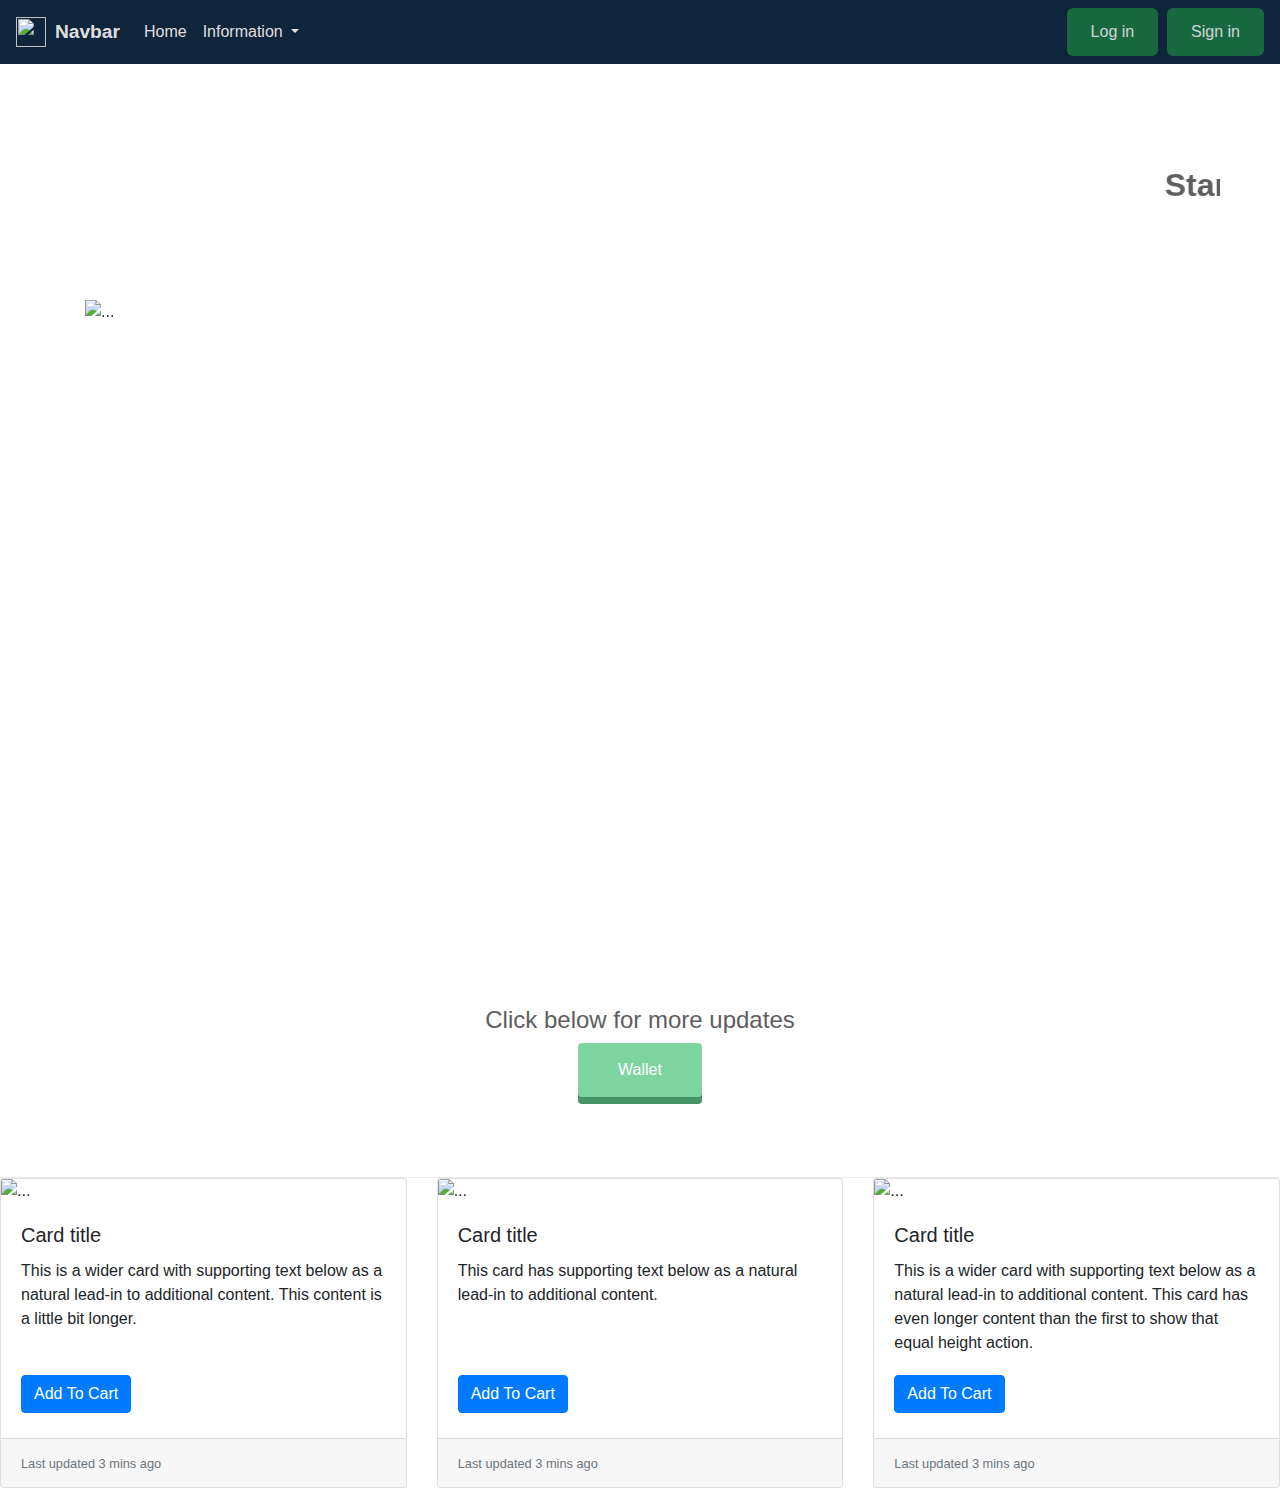
==== src/index.html @ 085f77f0 "commit" ====
<!DOCTYPE html>
<html lang="en">
  <head>
    <meta charset="UTF-8" />
    <meta name="viewport" content="width=device-width, initial-scale=1.0" />
    <meta http-equiv="X-UA-Compatible" content="ie=edge" />
    <title>Document</title>
    <link
      rel="stylesheet"
      href="https://stackpath.bootstrapcdn.com/bootstrap/4.4.1/css/bootstrap.min.css"
      integrity="sha384-Vkoo8x4CGsO3+Hhxv8T/Q5PaXtkKtu6ug5TOeNV6gBiFeWPGFN9MuhOf23Q9Ifjh"
      crossorigin="anonymous"
    />
    <link rel="stylesheet" href="//maxcdn.bootstrapcdn.com/font-awesome/4.3.0/css/font-awesome.min.css">
    <link rel="stylesheet" href="./css/styles.css">
    <script
      src="https://code.jquery.com/jquery-3.4.1.slim.min.js"
      integrity="sha384-J6qa4849blE2+poT4WnyKhv5vZF5SrPo0iEjwBvKU7imGFAV0wwj1yYfoRSJoZ+n"
      crossorigin="anonymous"
    ></script>
    <script
      src="https://cdn.jsdelivr.net/npm/popper.js@1.16.0/dist/umd/popper.min.js"
      integrity="sha384-Q6E9RHvbIyZFJoft+2mJbHaEWldlvI9IOYy5n3zV9zzTtmI3UksdQRVvoxMfooAo"
      crossorigin="anonymous"
    ></script>
    <script
      src="https://stackpath.bootstrapcdn.com/bootstrap/4.4.1/js/bootstrap.min.js"
      integrity="sha384-wfSDF2E50Y2D1uUdj0O3uMBJnjuUD4Ih7YwaYd1iqfktj0Uod8GCExl3Og8ifwB6"
      crossorigin="anonymous"
    ></script>
  </head>
  <body>
    <nav class="navbar navbar-expand-lg navbar-light bg-light fixed-top">
    <img src="https://upload.wikimedia.org/wikipedia/commons/5/50/Bitcoin.png" width="30" height="30" class="d-inline-block align-top"/>
    &nbsp;&nbsp;
      <a class="navbar-brand boldness" href="#">Navbar</a>
      <button
        class="navbar-toggler shrink-view"
        type="button"
        data-toggle="collapse"
        data-target="#navbarSupportedContent"
        aria-controls="navbarSupportedContent"
        aria-expanded="false"
        aria-label="Toggle navigation"
      >
        <span class="navbar-toggler-icon"></span>
      </button>

      <div class="collapse navbar-collapse" id="navbarSupportedContent">
        <ul class="navbar-nav mr-auto">
          <li class="nav-item active">
            <a class="nav-link" href="#"
              >Home <span class="sr-only">(current)</span></a
            >
          </li>
          <!-- <li class="nav-item">
            <a class="nav-link" href="#">Link</a>
          </li> -->
          <li class="nav-item dropdown">
            <a
              class="nav-link dropdown-toggle"
              href="#"
              id="navbarDropdown"
              role="button"
              data-toggle="dropdown"
              aria-haspopup="true"
              aria-expanded="false"
            >
              Information
            </a>
            <div class="dropdown-menu" aria-labelledby="navbarDropdown">
              <a class="dropdown-item" href="#news">News</a>
              <a class="dropdown-item" href="#">Articles</a>
              <div class="dropdown-divider"></div>
              <a class="dropdown-item" href="#">Guide</a>
            </div>
          </li>
        </ul>
        <!-- <form class="form-inline my-2 my-lg-0">
          <input
            class="form-control mr-sm-2"
            type="search"
            placeholder="Search"
            aria-label="Search"
          /> -->
          <button class="btn1 btn-outline-success my-2 my-sm-0  " type="submit">
            Log in
          </button>
          &nbsp;&nbsp;
          <button class="btn1 btn-outline-success my-2 my-sm-0 spacing" type="submit">
            Sign in
          </button>
        </form>
      </div>
    </nav>
    <div>
      <div class="container-dynamic">
        <marquee WIDTH="100%"><h2 class="heading" style="font-weight:bold">Start Investing in Cryptocurrency !</h2></marquee>
    </div>
      <div class="container">
      <div id="carouselExampleInterval" class="carousel slide" data-ride="carousel">
          <div class="carousel-inner">
            <div class="carousel-item active" data-interval="1000">
              <img src="./img/image1.jpeg" class="d-block w-100 image-height" alt="...">
            </div>
            <div class="carousel-item" data-interval="2000">
              <img src="./img/image2.jpeg" class="d-block w-100 image-height" alt="...">
            </div>
            <div class="carousel-item">
              <img src="./img/image3.jpg" class="d-block w-100 image-height" alt="...">
            </div>
          </div>
          <a class="carousel-control-prev" href="#carouselExampleInterval" role="button" data-slide="prev">
            <span class="carousel-control-prev-icon" aria-hidden="true"></span>
            <span class="sr-only">Previous</span>
          </a>
          <a class="carousel-control-next" href="#carouselExampleInterval" role="button" data-slide="next">
            <span class="carousel-control-next-icon" aria-hidden="true"></span>
            <span class="sr-only">Next</span>
          </a>
        </div>
    </div>
    </div>
    <div class="message-wrapper">
        <div class="container">
          <div class="heading">
            <h4>Click below for more updates</h4>
          </div>
          <span class="btn2 message">Wallet</span>
        </div>
    </div>
    <div class="card-deck" id="news">
      <div class="card">
        <img src="./img/image1.jpeg" class="card-img-top" alt="...">
        <div class="card-body">
          <h5 class="card-title">Card title</h5>
          <p class="card-text">This is a wider card with supporting text below as a natural lead-in to additional content. This content is a little bit longer.</p>
        </div>
        <button type="button" class="btn3 btn btn-primary">Add To Cart</button>
        <div class="card-footer button-bottom-spacing">
          <small class="text-muted">Last updated 3 mins ago</small>
        </div>
      </div>
      <div class="card">
        <img src="./img/image1.jpeg" class="card-img-top" alt="...">
        <div class="card-body">
          <h5 class="card-title">Card title</h5>
          <p class="card-text">This card has supporting text below as a natural lead-in to additional content.</p>
        </div>
        <button type="button" class="btn3 btn btn-primary">Add To Cart</button>
        <div class="card-footer button-bottom-spacing">
          <small class="text-muted">Last updated 3 mins ago</small>
        </div>
      </div>
      <div class="card">
        <img src="./img/image1.jpeg" class="card-img-top" alt="...">
        <div class="card-body">
          <h5 class="card-title">Card title</h5>
          <p class="card-text">This is a wider card with supporting text below as a natural lead-in to additional content. This card has even longer content than the first to show that equal height action.</p>
        </div>
          <button type="button" class="btn3 btn btn-primary">Add To Cart</button>
        <div class="card-footer button-bottom-spacing">
          <small class="text-muted">Last updated 3 mins ago</small>
        </div>
      </div>
    </div>
  </body>
</html>
---- src/css/styles.css ----
.shrink-view{
    background-color: whitesmoke;
}
.body{
    background-color: rgb(236, 232, 232);
    background-image: url(https://prog-8.com/images/html/advanced/top_en.png);
}
.bg-light {
  background-color: #0e253c!important;
}
.navbar-light .navbar-brand {
  color: rgba(253, 247, 247, 0.9) !important;
}
.navbar-light .navbar-nav .active>.nav-link{
  color: rgba(253, 247, 247, 0.9) !important;
}
.navbar-light .navbar-nav .nav-link {
  color: rgba(253, 247, 247, 0.9) !important;
}
.navbar-light .navbar-nav .nav-link {
  color: rgba(253, 247, 247, 0.9) !important;
}
.boldness{
    font-size: larger;
    font-weight: bold;
}
.container{
    width: 100%;
    margin:0 auto;
}
.image-wrapper{
    height:700px;
    margin-top: 100px;
}
.image-height{
    height: 700px;
}
.message-wrapper {
    border-bottom: 1px solid #eee;
    padding-bottom: 80px;
    text-align: center;
}
.heading {
    padding-top: 6px;
    padding-bottom: 0px;
    color: #5f5d60;
}
.btn1 {
    padding: 12px 24px;
    color: white;
    background-color: #1a7940;
    display: inline-block;
    opacity: 0.8;
    border-radius: 6px;
    border: none;
    margin: none;
}
.btn2{
    padding: 12px 24px;
    color: white;
    background-color: #1a7940;
    display: inline-block;
    opacity: 0.8;
    border-radius: 4px;
}
.btn1:hover {
    padding: 12px 24px;
    color: #1a7940;
    background-color: white;
    display: inline-block;
    opacity: 0.8;
    border-radius: 4px;
}
.message {
    padding: 15px 40px;
    background-color: #5dca88;
    cursor: pointer;
    box-shadow: 0 7px #1a7940;
}
.message:active {
    position: relative;
    top: 7px;
    box-shadow: none;
  }
  @keyframes ticker {
    0% { transform: translate3d(0, 0, 0); }
    100% { transform: translate3d(-100%, 0, 0); }
  }
  .tcontainer{
    width: 100%;
    overflow: hidden;
    height:100px;
  }
  .ticker-wrap {
    width: 100%;
    padding-left: 100%;
    background-color: #eee;
  }
  .ticker-move {
    display: inline-block;
    white-space: nowrap;
    padding-right: 100%;
    animation-iteration-count: infinite;
    animation-timing-function: linear;
    animation-name: ticker;
    animation-duration: 10s;
  }
  .ticker-move:hover{
    animation-play-state: paused;
  }
  .ticker-item{
    height: 100px;
    display: inline-block;
    text-align: center;
    padding: 0px 2rem;
  }
  .container-dynamic{
    height:200px;
    margin-top: 100px;
    padding: 60px;
}
.btn3{
    max-width: fit-content;
    margin-left: 20px;
}
.button-bottom-spacing{
    margin-top: 25px;
}
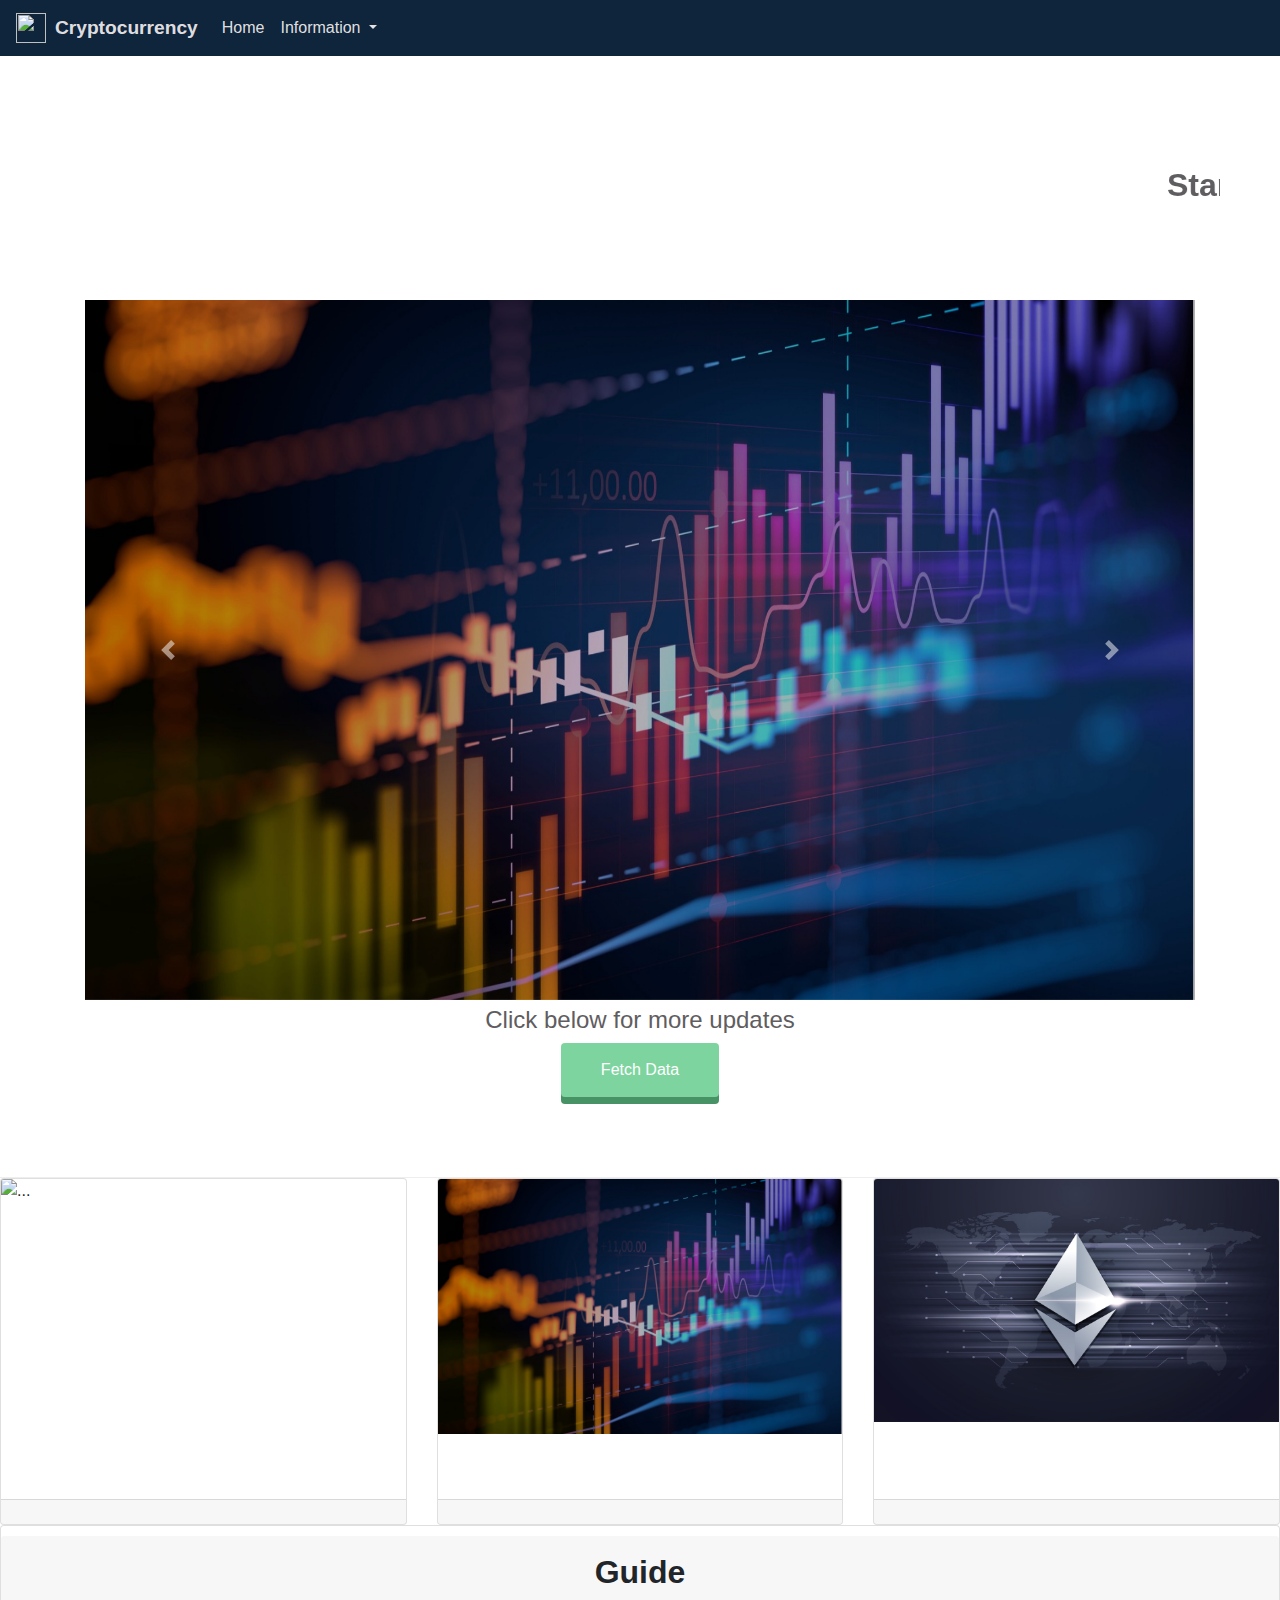
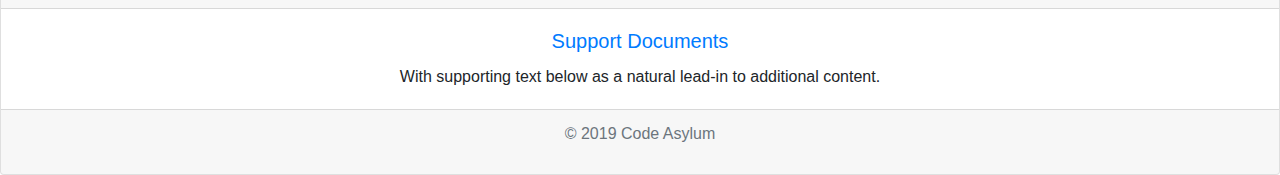
==== commit e52477d1: "Merge pull request #10 from codeasylums-bootcamp/Feature" ====
--- a/src/index.html
+++ b/src/index.html
@@ -29,13 +29,13 @@
       crossorigin="anonymous"
     ></script>
   </head>
-  <body>
+  <body onload="fetchData()">
     <nav class="navbar navbar-expand-lg navbar-light bg-light fixed-top">
     <img src="https://upload.wikimedia.org/wikipedia/commons/5/50/Bitcoin.png" width="30" height="30" class="d-inline-block align-top"/>
     &nbsp;&nbsp;
-      <a class="navbar-brand boldness" href="#">Navbar</a>
+      <a class="navbar-brand boldness" href="#">Cryptocurrency</a>
       <button
-        class="navbar-toggler shrink-view"
+        class="navbar-toggler"
         type="button"
         data-toggle="collapse"
         data-target="#navbarSupportedContent"
@@ -70,9 +70,9 @@
             </a>
             <div class="dropdown-menu" aria-labelledby="navbarDropdown">
               <a class="dropdown-item" href="#news">News</a>
-              <a class="dropdown-item" href="#">Articles</a>
+              <a class="dropdown-item" href="#news">Articles</a>
               <div class="dropdown-divider"></div>
-              <a class="dropdown-item" href="#">Guide</a>
+              <a class="dropdown-item" href="#guide">Guide</a>
             </div>
           </li>
         </ul>
@@ -83,13 +83,13 @@
             placeholder="Search"
             aria-label="Search"
           /> -->
-          <button class="btn1 btn-outline-success my-2 my-sm-0  " type="submit">
+          <!-- <button class="btn1 btn-outline-success my-2 my-sm-0 " type="submit">
             Log in
           </button>
           &nbsp;&nbsp;
           <button class="btn1 btn-outline-success my-2 my-sm-0 spacing" type="submit">
             Sign in
-          </button>
+          </button> -->
         </form>
       </div>
     </nav>
@@ -101,7 +101,7 @@
       <div id="carouselExampleInterval" class="carousel slide" data-ride="carousel">
           <div class="carousel-inner">
             <div class="carousel-item active" data-interval="1000">
-              <img src="./img/image1.jpeg" class="d-block w-100 image-height" alt="...">
+              <img src="./img/image5.jpg" class="d-block w-100 image-height" alt="...">
             </div>
             <div class="carousel-item" data-interval="2000">
               <img src="./img/image2.jpeg" class="d-block w-100 image-height" alt="...">
@@ -126,43 +126,61 @@
           <div class="heading">
             <h4>Click below for more updates</h4>
           </div>
-          <span class="btn2 message">Wallet</span>
+          <span class="btn2 message" onclick="createData()">Fetch Data</span>
         </div>
     </div>
     <div class="card-deck" id="news">
-      <div class="card">
-        <img src="./img/image1.jpeg" class="card-img-top" alt="...">
+      <div class="card" id="a">
+        <img src="./img/image2.jpeg" class="card-img-top" alt="...">
         <div class="card-body">
-          <h5 class="card-title">Card title</h5>
-          <p class="card-text">This is a wider card with supporting text below as a natural lead-in to additional content. This content is a little bit longer.</p>
+          <div id="div1">
+          </div>
+          <p class="card-text" id="data"></p>
         </div>
-        <button type="button" class="btn3 btn btn-primary">Add To Cart</button>
+        <!-- <button type="button" class="btn3 btn btn-primary" onclick="createData()">Add To Cart</button> -->
         <div class="card-footer button-bottom-spacing">
-          <small class="text-muted">Last updated 3 mins ago</small>
+          <!-- <small class="text-muted">Last updated 3 mins ago</small> -->
         </div>
       </div>
-      <div class="card">
-        <img src="./img/image1.jpeg" class="card-img-top" alt="...">
+      <div class="card" id="b">
+        <img src="./img/image5.jpg" class="card-img-top image" alt="...">
         <div class="card-body">
-          <h5 class="card-title">Card title</h5>
-          <p class="card-text">This card has supporting text below as a natural lead-in to additional content.</p>
+          <div id="div2">
+
+          </div>
+          <p class="card-text"></p>
         </div>
-        <button type="button" class="btn3 btn btn-primary">Add To Cart</button>
+        <!-- <button type="button" class="btn3 btn btn-primary">Add To Cart</button> -->
         <div class="card-footer button-bottom-spacing">
-          <small class="text-muted">Last updated 3 mins ago</small>
+          <!-- <small class="text-muted">Last updated 3 mins ago</small> -->
         </div>
       </div>
-      <div class="card">
-        <img src="./img/image1.jpeg" class="card-img-top" alt="...">
+      <div class="card" id="c">
+        <img src="./img/image7.jpg" class="card-img-top" alt="...">
         <div class="card-body">
-          <h5 class="card-title">Card title</h5>
-          <p class="card-text">This is a wider card with supporting text below as a natural lead-in to additional content. This card has even longer content than the first to show that equal height action.</p>
+          <div id="div3">
+
+          </div>
+          <p class="card-text"></p>
         </div>
-          <button type="button" class="btn3 btn btn-primary">Add To Cart</button>
+          <!-- <button type="button" class="btn3 btn btn-primary">Add To Cart</button> -->
         <div class="card-footer button-bottom-spacing">
-          <small class="text-muted">Last updated 3 mins ago</small>
+          <!-- <small class="text-muted">Last updated 3 mins ago</small> -->
         </div>
       </div>
     </div>
+    <div class="card text-center">
+      <div class="card-header footer-body" id="guide">
+        Guide
+      </div>
+      <div class="card-body">
+        <h5 class="card-title"><a href="https://blockgeeks.com/guides/how-to-invest-in-cryptocurrencies/">Support Documents</a></h5>
+        <p class="card-text">With supporting text below as a natural lead-in to additional content.</p>
+      </div>
+      <div class="card-footer text-muted">
+        <p>&copy; 2019 Code Asylum<p>
+      </div>
+    </div>
   </body>
-</html>
+  <script type="text/javascript" src="./javascript/data.js"></script>
+</html>--- a/src/css/styles.css
+++ b/src/css/styles.css
@@ -125,4 +125,12 @@
 }
 .button-bottom-spacing{
     margin-top: 25px;
+}
+.footer-body{
+  Margin-top: 10px;
+  font-weight: bolder;
+  font-size: xx-large;
+}
+.image{
+  height: 255px;
 }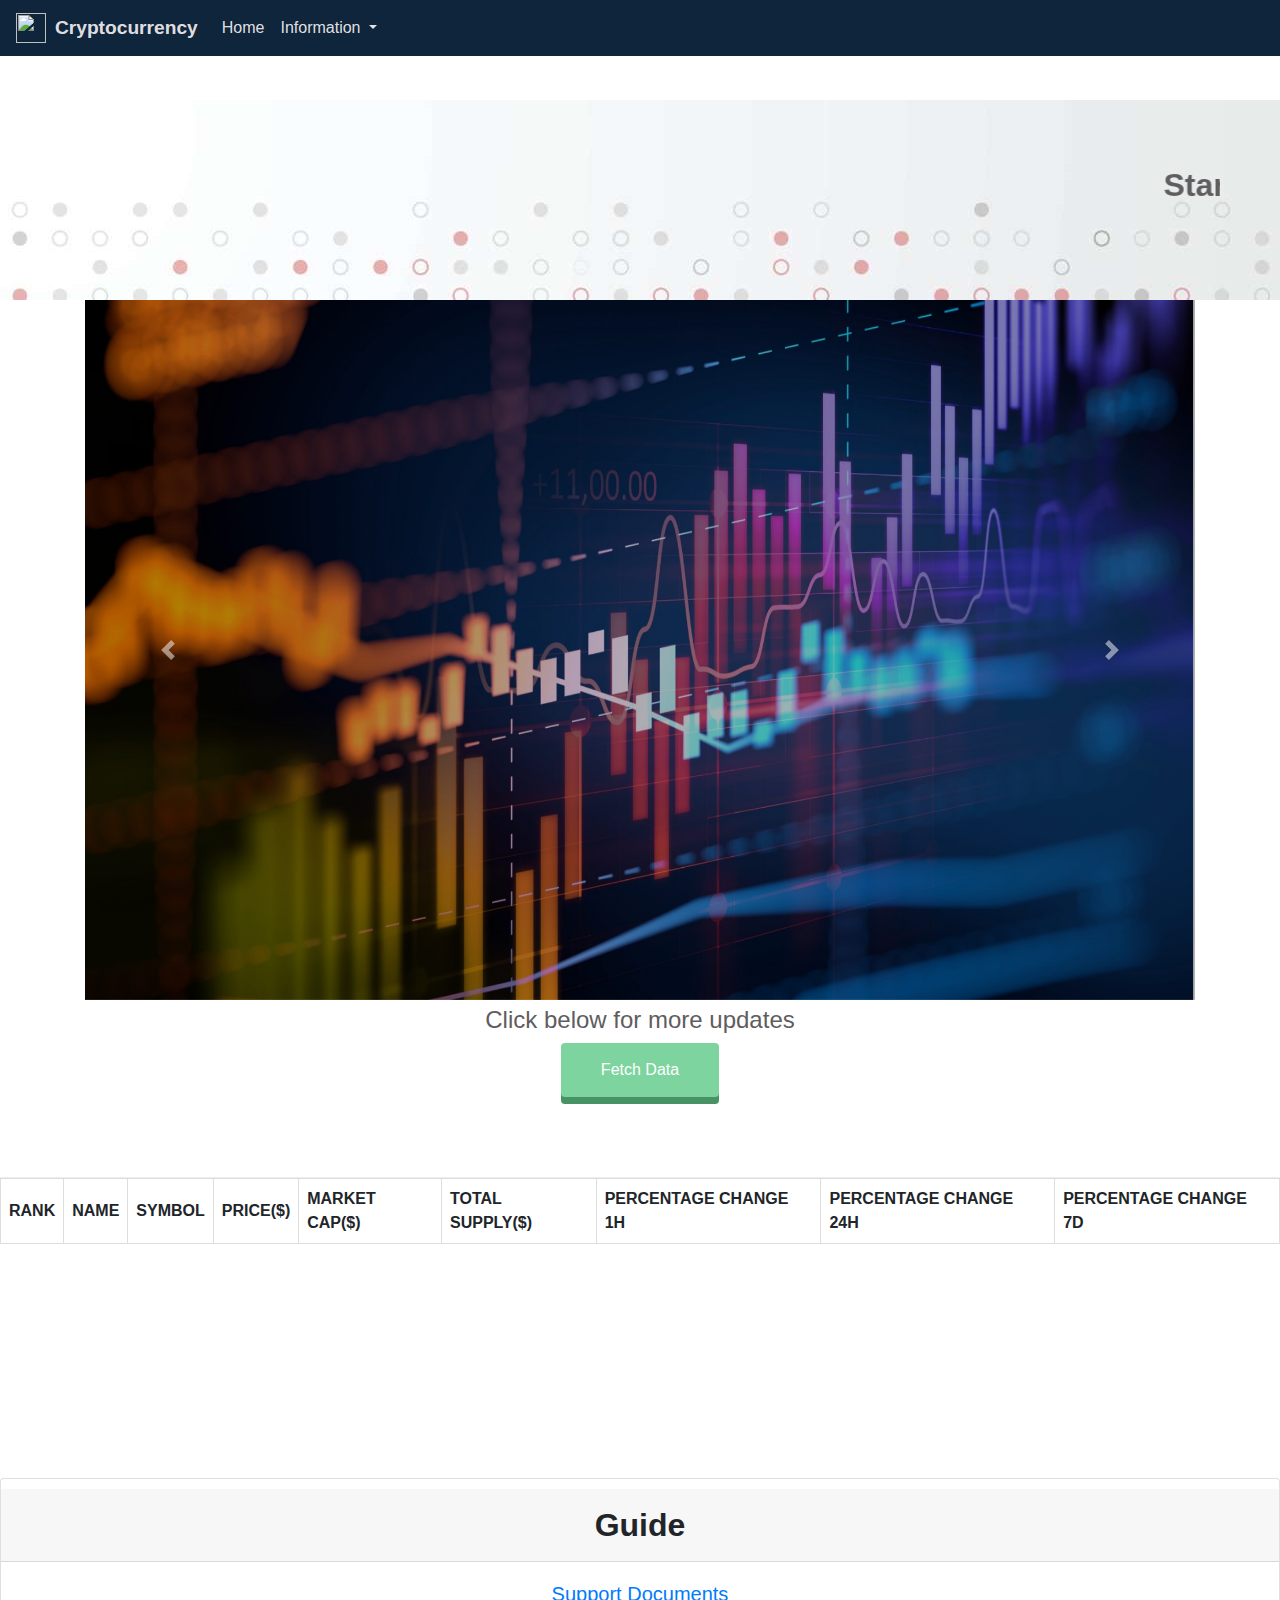
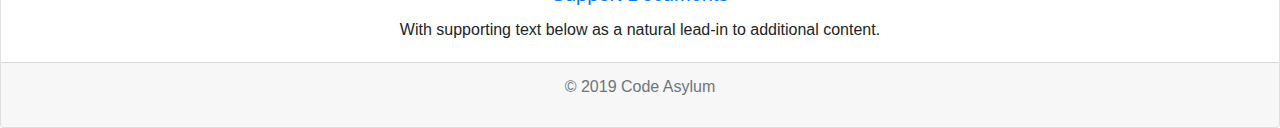
==== commit 82697626: "commit" ====
--- a/src/index.html
+++ b/src/index.html
@@ -27,7 +27,23 @@
       src="https://stackpath.bootstrapcdn.com/bootstrap/4.4.1/js/bootstrap.min.js"
       integrity="sha384-wfSDF2E50Y2D1uUdj0O3uMBJnjuUD4Ih7YwaYd1iqfktj0Uod8GCExl3Og8ifwB6"
       crossorigin="anonymous"
-    ></script>
+    ></script> 
+    <script type="text/javascript" src="./javascript/data.js"></script>
+    <style>
+      table {
+        border-collapse: collapse;
+        border-spacing: 0;
+  
+        border: 1px solid #ddd;
+      }
+      
+      th, td {
+        text-align: left;
+        padding: 8px;
+      }
+      
+      tr:nth-child(even){background-color: #f2f2f2}
+      </style>
   </head>
   <body onload="fetchData()">
     <nav class="navbar navbar-expand-lg navbar-light bg-light fixed-top">
@@ -94,10 +110,10 @@
       </div>
     </nav>
     <div>
-      <div class="container-dynamic">
-        <marquee WIDTH="100%"><h2 class="heading" style="font-weight:bold">Start Investing in Cryptocurrency !</h2></marquee>
-    </div>
-      <div class="container">
+      <div class="container-dynamic" style="background-image: url('./img/image8.jpg')">
+        <marquee WIDTH="100%"><h2 class="heading" style="font-weight:bold">Start Investing in the FUTURE of Currency !</h2></marquee>
+    </div>
+      <div class="container" >
       <div id="carouselExampleInterval" class="carousel slide" data-ride="carousel">
           <div class="carousel-inner">
             <div class="carousel-item active" data-interval="1000">
@@ -121,6 +137,9 @@
         </div>
     </div>
     </div>
+    <div>
+
+    </div>
     <div class="message-wrapper">
         <div class="container">
           <div class="heading">
@@ -129,7 +148,20 @@
           <span class="btn2 message" onclick="createData()">Fetch Data</span>
         </div>
     </div>
-    <div class="card-deck" id="news">
+    <div style="height:300px;overflow:auto;">
+      <table class="tab" id="myTable" border="2px">
+          <th>RANK</th>
+          <th>NAME</th>
+          <th>SYMBOL</th>
+          <th>PRICE($)</th>
+          <th>MARKET CAP($)</th>
+          <th>TOTAL SUPPLY($)</th>
+          <th>PERCENTAGE CHANGE 1H</th>
+          <th>PERCENTAGE CHANGE 24H</th>
+          <th>PERCENTAGE CHANGE 7D</th>
+      </table>
+     </div>
+     <!-- <div class="card-deck" id="news">
       <div class="card" id="a">
         <img src="./img/image2.jpeg" class="card-img-top" alt="...">
         <div class="card-body">
@@ -137,9 +169,9 @@
           </div>
           <p class="card-text" id="data"></p>
         </div>
-        <!-- <button type="button" class="btn3 btn btn-primary" onclick="createData()">Add To Cart</button> -->
+         <button type="button" class="btn3 btn btn-primary" onclick="createData()">Add To Cart</button>
         <div class="card-footer button-bottom-spacing">
-          <!-- <small class="text-muted">Last updated 3 mins ago</small> -->
+          <small class="text-muted">Last updated 3 mins ago</small>
         </div>
       </div>
       <div class="card" id="b">
@@ -150,9 +182,9 @@
           </div>
           <p class="card-text"></p>
         </div>
-        <!-- <button type="button" class="btn3 btn btn-primary">Add To Cart</button> -->
+         <button type="button" class="btn3 btn btn-primary">Add To Cart</button> 
         <div class="card-footer button-bottom-spacing">
-          <!-- <small class="text-muted">Last updated 3 mins ago</small> -->
+          <small class="text-muted">Last updated 3 mins ago</small> 
         </div>
       </div>
       <div class="card" id="c">
@@ -163,12 +195,12 @@
           </div>
           <p class="card-text"></p>
         </div>
-          <!-- <button type="button" class="btn3 btn btn-primary">Add To Cart</button> -->
+           <button type="button" class="btn3 btn btn-primary">Add To Cart</button> 
         <div class="card-footer button-bottom-spacing">
-          <!-- <small class="text-muted">Last updated 3 mins ago</small> -->
-        </div>
-      </div>
-    </div>
+           <small class="text-muted">Last updated 3 mins ago</small> 
+        </div>
+      </div>
+    </div>  -->
     <div class="card text-center">
       <div class="card-header footer-body" id="guide">
         Guide
@@ -182,5 +214,5 @@
       </div>
     </div>
   </body>
-  <script type="text/javascript" src="./javascript/data.js"></script>
-</html>+  
+</html> --- a/src/css/styles.css
+++ b/src/css/styles.css
@@ -3,7 +3,7 @@
 }
 .body{
     background-color: rgb(236, 232, 232);
-    background-image: url(https://prog-8.com/images/html/advanced/top_en.png);
+    background-image: url("../css/img/image8.jpg");
 }
 .bg-light {
   background-color: #0e253c!important;
